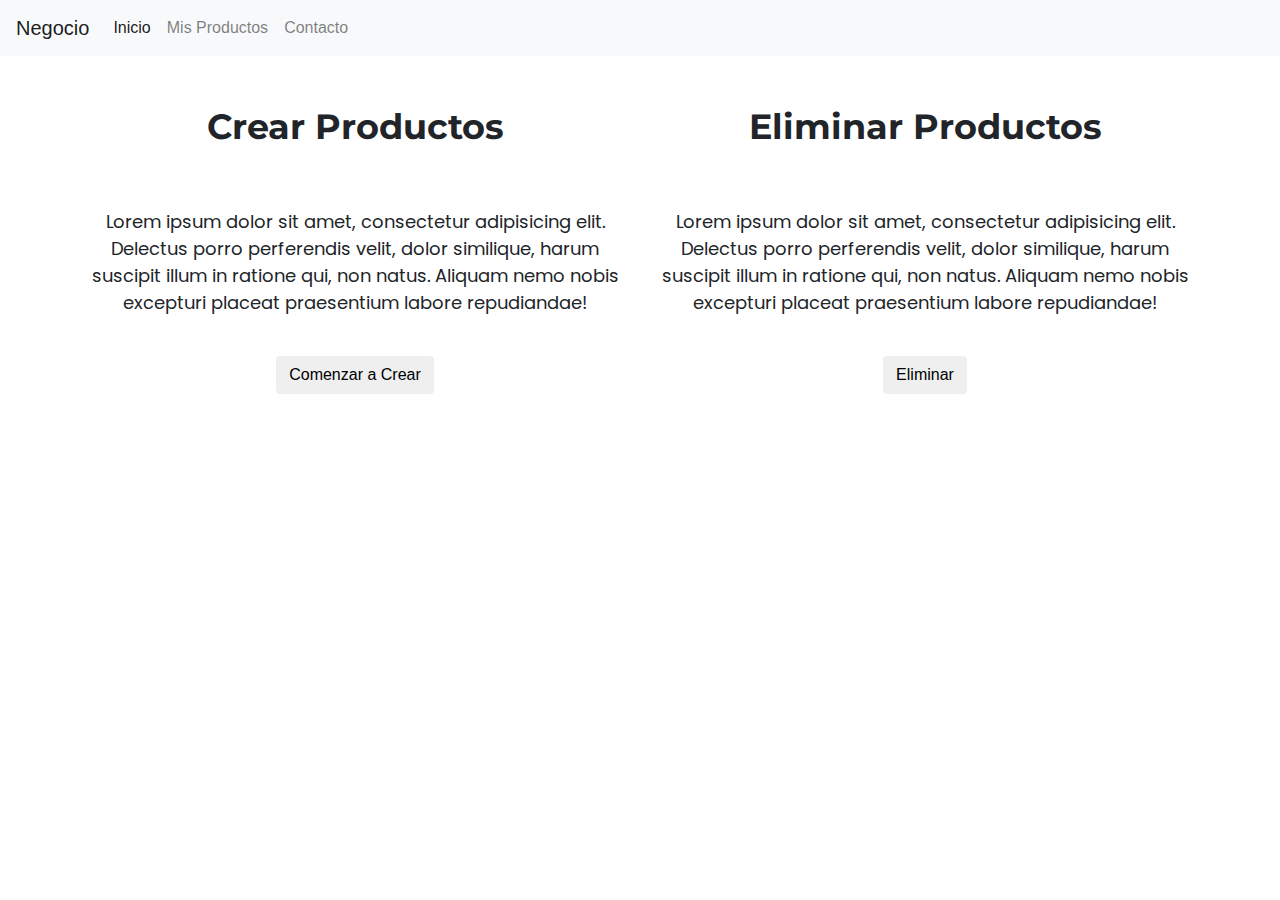
==== gestion-productos.html @ e7a59794 "Adecuación crud It2" ====
<!DOCTYPE html>
<html lang="en">

<head>
  <meta charset="UTF-8">
  <meta name="viewport" content="width=device-width, initial-scale=1.0">
  <title>Gestion de productos</title>
  <!-- Agregamos Bootstrap -->
  <link rel="stylesheet" href="https://maxcdn.bootstrapcdn.com/bootstrap/4.0.0/css/bootstrap.min.css">
  <link rel="stylesheet" href="css/estilos-productos.css">
</head>

<body>

  <nav class="navbar navbar-expand-lg navbar-light bg-light">
    <a class="navbar-brand" href="#"> Negocio </a>
    <button class="navbar-toggler" type="button" data-toggle="collapse" data-target="#navbarNav"
      aria-controls="navbarNav" aria-expanded="false" aria-label="Toggle navigation">
      <span class="navbar-toggler-icon"></span>
    </button>
    <div class="collapse navbar-collapse" id="navbarNav">
      <ul class="navbar-nav">
        <li class="nav-item active">
          <a class="nav-link" href="index.html">Inicio</a>
        </li>

        <li class="nav-item">
          <a class="nav-link" href="gestion-productos.html">Mis Productos</a>
        </li>

        <li class="nav-item">
          <a class="nav-link" href="contact.html">Contacto</a>
        </li>

      </ul>
    </div>
  </nav>
  <div class="container div--container">

    <div class="row justify-content-center">

      <div class="col col-md-6 col--products">
        <h2>Crear Productos</h2>
        <p class="p--products">Lorem ipsum dolor sit amet, consectetur adipisicing elit. Delectus porro perferendis velit, dolor similique,
          harum suscipit illum in ratione qui, non natus. Aliquam nemo nobis excepturi placeat praesentium labore
          repudiandae!</p>
        <button class="btn">Comenzar a Crear</button>
      </div>

      <div class="col col-md-6 col--products">
        <h2>Eliminar Productos</h2>
        <p class="p--products">Lorem ipsum dolor sit amet, consectetur adipisicing elit. Delectus porro perferendis velit, dolor similique,
          harum suscipit illum in ratione qui, non natus. Aliquam nemo nobis excepturi placeat praesentium labore
          repudiandae!</p>
        <button class="btn">Eliminar</button>
      </div>

    </div>
  </div>
</body>


</html>
---- css/estilos-productos.css ----
@import url('https://fonts.googleapis.com/css2?family=Poppins&display=swap');
@import url('https://fonts.googleapis.com/css2?family=Montserrat&display=swap');

*{
    margin: 0;
    padding: 0;
    /* border: dotted; */
}

.div--container{
    margin-top: 50px;
}

.col--products{
    text-align: center;
}

h2{
    margin-bottom: 60px;
    font-family: 'Montserrat';
    font-size: 35px;
    font-weight: bold;
}

.p--products{
    margin-bottom: 40px;
    font-family: 'Poppins';
    font-size: 18px;
}
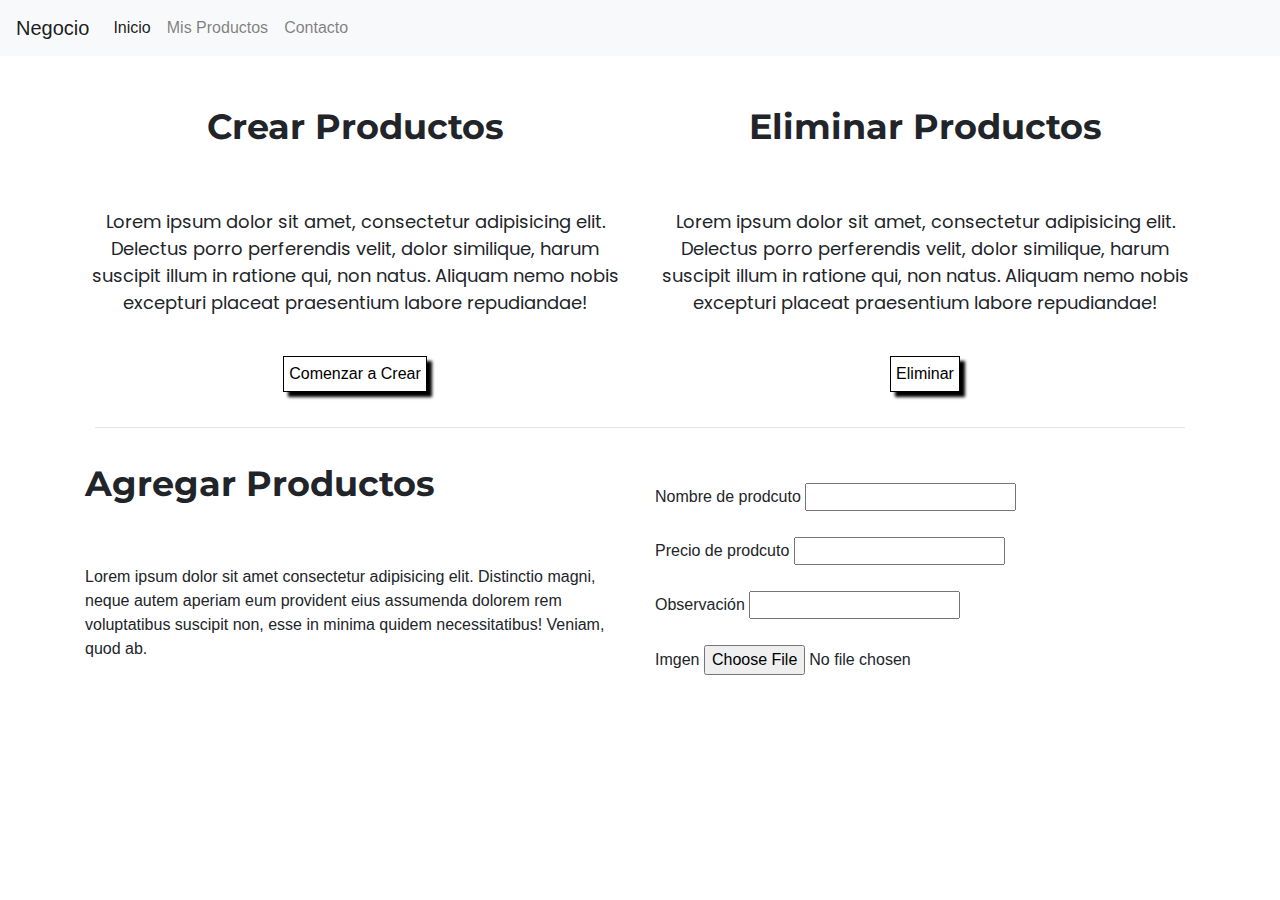
==== commit d343d7c9: "Gestion produtos 1" ====
--- a/gestion-productos.html
+++ b/gestion-productos.html
@@ -39,24 +39,62 @@
 
     <div class="row justify-content-center">
 
-      <div class="col col-md-6 col--products">
+      <div class="col  col--products">
         <h2>Crear Productos</h2>
         <p class="p--products">Lorem ipsum dolor sit amet, consectetur adipisicing elit. Delectus porro perferendis velit, dolor similique,
           harum suscipit illum in ratione qui, non natus. Aliquam nemo nobis excepturi placeat praesentium labore
           repudiandae!</p>
-        <button class="btn">Comenzar a Crear</button>
+        <button class="btn--crud">Comenzar a Crear</button>
       </div>
 
-      <div class="col col-md-6 col--products">
+      <div class="col col--products">
         <h2>Eliminar Productos</h2>
         <p class="p--products">Lorem ipsum dolor sit amet, consectetur adipisicing elit. Delectus porro perferendis velit, dolor similique,
           harum suscipit illum in ratione qui, non natus. Aliquam nemo nobis excepturi placeat praesentium labore
           repudiandae!</p>
-        <button class="btn">Eliminar</button>
+        <button class="btn--crud">Eliminar</button>
       </div>
 
-    </div>
-  </div>
+    </div> <!-- fin row -->
+    
+    <hr>
+
+    <div class="row">
+      <div class="col">
+        <h2>Agregar Productos</h2>
+        <p>Lorem ipsum dolor sit amet consectetur adipisicing elit. Distinctio magni, neque autem aperiam eum provident eius assumenda dolorem rem voluptatibus suscipit non, esse in minima quidem necessitatibus! Veniam, quod ab.</p>
+      </div> <!-- fIN COL 1 -->
+
+      <div class="col">
+        <form action="php/agregarProducto.php">
+
+          <div class="div--nombreProducto">
+            <label for="productName" class="form-label">Nombre de prodcuto</label>
+            <input type="text" name="productName" id="productName">
+          </div>
+
+          <div class="div--nombreProducto">
+            <label for="productPrice" class="form-label">Precio de prodcuto</label>
+            <input type="number" name="productPrice" id="productPrice">
+          </div>
+          
+          <div class="div--nombreProducto">
+            <label for="productObs" class="form-label">Observación </label>
+            <input type="text" name="productObs" id="productObs">
+          </div>
+
+          <div class="div--nombreProducto">
+            <label for="productImage" class="form-label">Imgen</label>
+            <input type="file" name="productImage" id="productImage">
+          </div>
+
+
+        </form>
+      </div>
+    
+    </div> <!-- fin row agregar producto -->
+
+  </div> <!-- fin container -->
 </body>
 
 
--- a/css/estilos-productos.css
+++ b/css/estilos-productos.css
@@ -28,6 +28,18 @@
     font-size: 18px;
 }
 
+.btn--crud{
+    background: #fff;
+    padding: 5px;
+    box-shadow: 5px 5px 3px black ;
+    border: #000 1px solid;
+}
 
+hr{
+    margin: 35px 10px;
+    line-height: 5px;
+}
 
-
+.div--nombreProducto{
+    margin: 20px 0;
+}